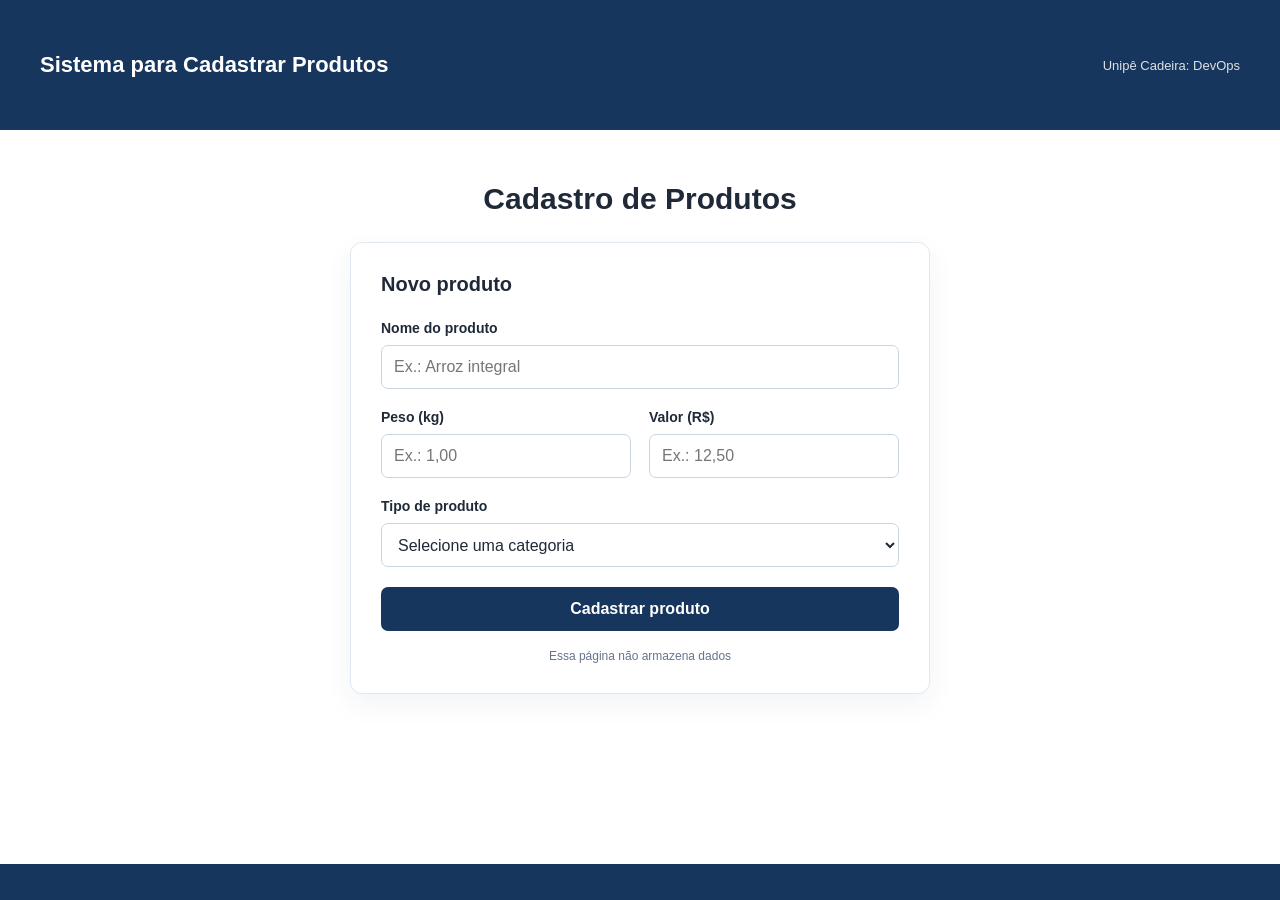
==== index.html @ 9c3f0280 "site finalizado" ====
<!DOCTYPE html>
<html lang="pt-BR">
<head>
    <meta charset="UTF-8">
    <meta name="viewport" content="width=device-width, initial-scale=1.0">
    <title>Cadastro de Produtos</title>
    <link rel="stylesheet" href="style.css">
</head>
<body>
<header class="cabecalho">
    <div class="container cabecalho-conteudo">

        <span class="marca">Sistema para Cadastrar Produtos</span>

        <span class="identificacao">Unipê Cadeira: DevOps</span>

    </div>
</header>

    <main class="container conteudo-principal">
        <div class="introducao">
            <h1>Cadastro de Produtos</h1>
        </div>

        <section class="painel" aria-labelledby="titulo-formulario">
            <h2 id="titulo-formulario">Novo produto</h2>
            <form action="#" method="get">
                <div class="campo">
                    <label for="nome">Nome do produto</label>
                    <input type="text" id="nome" name="nome" placeholder="Ex.: Arroz integral" required>
                </div>

                <div class="linha-campos">
                    <div class="campo">
                        <label for="peso">Peso (kg)</label>
                        <input type="number" id="peso" name="peso" min="0.01" step="0.01" placeholder="Ex.: 1,00" required>
                    </div>
                    <div class="campo">
                        <label for="valor">Valor (R$)</label>
                        <input type="number" id="valor" name="valor" min="0.01" step="0.01" placeholder="Ex.: 12,50" required>
                    </div>
                </div>

                <div class="campo">
                    <label for="tipo">Tipo de produto</label>
                    <select id="tipo" name="tipo" required>
                        <option value="" selected disabled>Selecione uma categoria</option>
                        <option value="alimento">Alimento</option>
                        <option value="bebida">Bebida</option>
                        <option value="limpeza">Limpeza</option>
                        <option value="eletronico">Eletrônico</option>
                        <option value="outro">Outro</option>
                    </select>
                </div>

                <button type="submit">Cadastrar produto</button>
            </form>
            <p class="observacao">Essa página não armazena dados</p>
        </section>
    </main>

    <footer class="rodape">
        <div class="container">
        </div>
    </footer>
</body>
</html>
---- style.css ----
:root {
    --cor-fundo: white;
    --cor-cabecalho: #17365d;
    --cor-rodape: #17365d;
    --cor-botao: #17365d;
    --cor-texto: #1f2937;
}

* {
    box-sizing: border-box;
}

body {
    margin: 0;
    min-height: 100vh;
    display: flex;
    flex-direction: column;
    background-color: var(--cor-fundo);
    color: var(--cor-texto);
    font-family: Arial, Helvetica, sans-serif;
}

.cabecalho {
    background-color: var(--cor-cabecalho);
    color: white;
    padding: 20px 30px;
}

.cabecalho-conteudo {
    display: grid;
    grid-template-columns: 1fr 2fr 1fr;
    align-items: center;
    gap: 20px;

    width: 100%;
    max-width: 1200px;
    min-height: 90px;
    margin: 0 auto;
}

.cabecalho-conteudo img {
    grid-column: 1;
    grid-row: 1;

    width: 280px;
    height: 115px;
    max-width: 100%;

    object-fit: cover;
    object-position: center;
    justify-self: start;
}

.marca {
    grid-column: 2;
    grid-row: 1;

    font-size: 22px;
    font-weight: bold;
    text-align: center;
}

.identificacao {
    grid-column: 3;
    grid-row: 1;

    font-size: 13px;
    text-align: right;
    opacity: 0.85;
}

@media (max-width: 600px) {
    .cabecalho-conteudo {
        grid-template-columns: 1fr;
        justify-items: center;
        gap: 12px;
    }

    .cabecalho-conteudo img,
    .marca,
    .identificacao {
        grid-column: 1;
        grid-row: auto;
        text-align: center;
    }
}

.cabecalho-conteudo {
    display: flex;
    justify-content: space-between;
    align-items: center;
    gap: 12px;
}

.marca {
    font-size: 22px;
    font-weight: bold;
}

.identificacao {
    font-size: 13px;
    opacity: 0.85;
}

.conteudo-principal {
    flex: 1;
    padding: 52px 0 64px;
}

.introducao {
    text-align: center;
    margin-bottom: 26px;
}

h1 {
    margin: 0 0 12px;
    font-size: 30px;
}

.introducao p {
    margin: 0;
    color: #637083;
    line-height: 1.5;
}

.painel {
    max-width: 580px;
    margin: 0 auto;
    padding: 30px;
    background-color: white;
    border: 1px solid #e2e8f0;
    border-radius: 12px;
    box-shadow: 0 10px 28px rgba(23, 54, 93, 0.06);
}

.painel h2 {
    margin: 0 0 24px;
    font-size: 20px;
}

.campo {
    display: flex;
    flex: 1;
    flex-direction: column;
    gap: 9px;
    margin-bottom: 20px;
}

.campo label {
    font-size: 14px;
    font-weight: bold;
}

.logo {
    width: 70px;
    height: 70px;
    object-fit: contain;
}

.campo input,
.campo select {
    width: 100%;
    height: 44px;
    padding: 0 12px;
    border: 1px solid #cbd5e1;
    border-radius: 7px;
    background-color: white;
    color: var(--cor-texto);
    font: inherit;
}

.campo input:focus,
.campo select:focus {
    outline: 2px solid #93c5fd;
    outline-offset: 1px;
}

.linha-campos {
    display: flex;
    gap: 18px;
}

button {
    width: 100%;
    padding: 13px;
    border: 0;
    border-radius: 7px;
    background-color: var(--cor-botao);
    color: white;
    font: inherit;
    font-weight: bold;
    cursor: pointer;
}

button:hover {
    filter: brightness(0.9);
}

.observacao {
    margin: 18px 0 0;
    color: #64748b;
    font-size: 12px;
    text-align: center;
}

.rodape {
    background-color: var(--cor-rodape);
    color: white;
    padding: 18px 0;
    text-align: center;
    font-size: 13px;
}

.rodape p {
    margin: 0;
}

@media (max-width: 540px) {
    .linha-campos {
        flex-direction: column;
        align-items: stretch;
    }

    .painel {
        padding: 24px 20px;
    }

    h1 {
        font-size: 26px;
    }
}
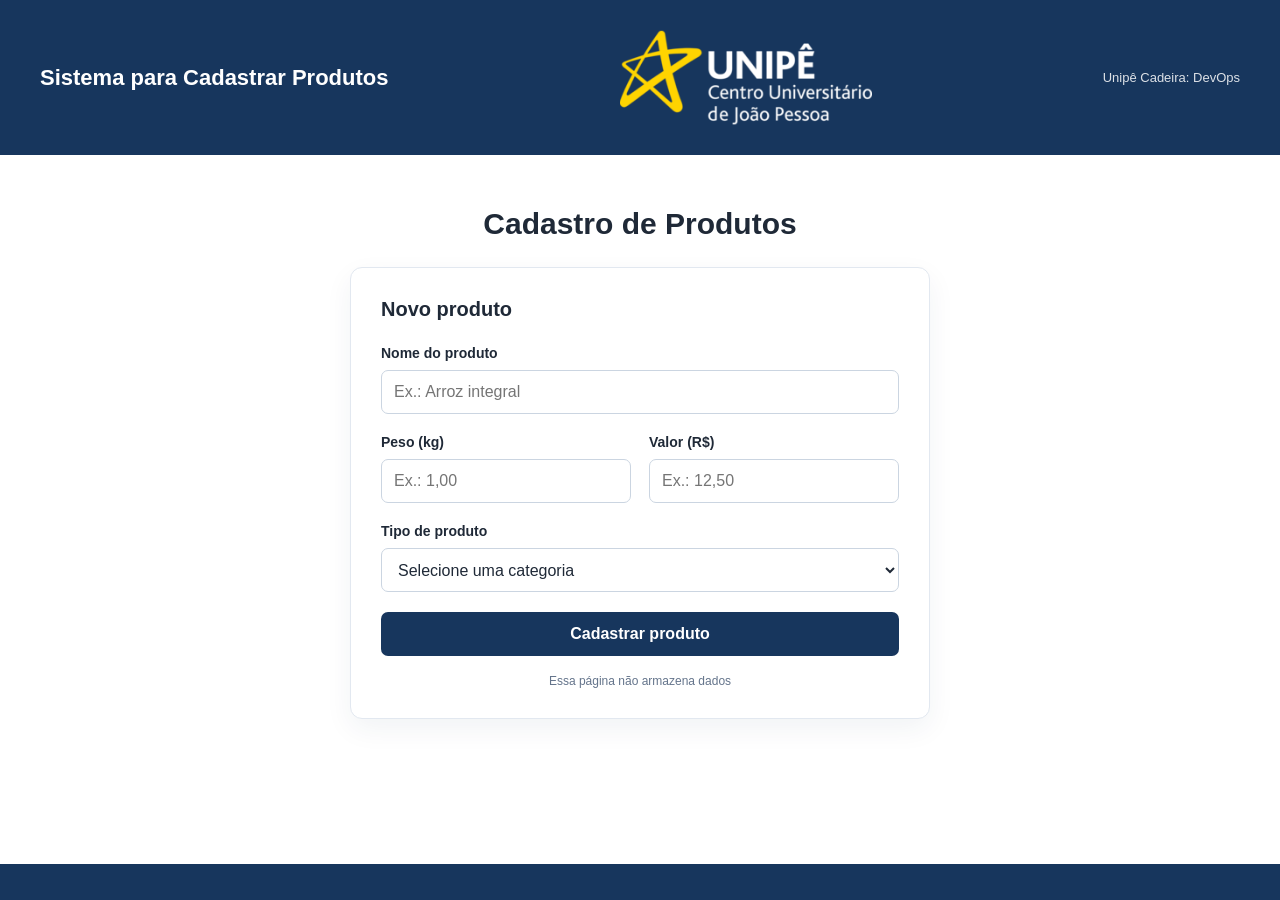
==== commit 7bdb64de: "Teste de imagem" ====
--- a/index.html
+++ b/index.html
@@ -11,6 +11,8 @@
     <div class="container cabecalho-conteudo">
 
         <span class="marca">Sistema para Cadastrar Produtos</span>
+
+        <img src="imagens/logo.png" alt="Logo UNIPÊ">
 
         <span class="identificacao">Unipê Cadeira: DevOps</span>
 
@@ -29,7 +31,6 @@
                     <label for="nome">Nome do produto</label>
                     <input type="text" id="nome" name="nome" placeholder="Ex.: Arroz integral" required>
                 </div>
-
                 <div class="linha-campos">
                     <div class="campo">
                         <label for="peso">Peso (kg)</label>
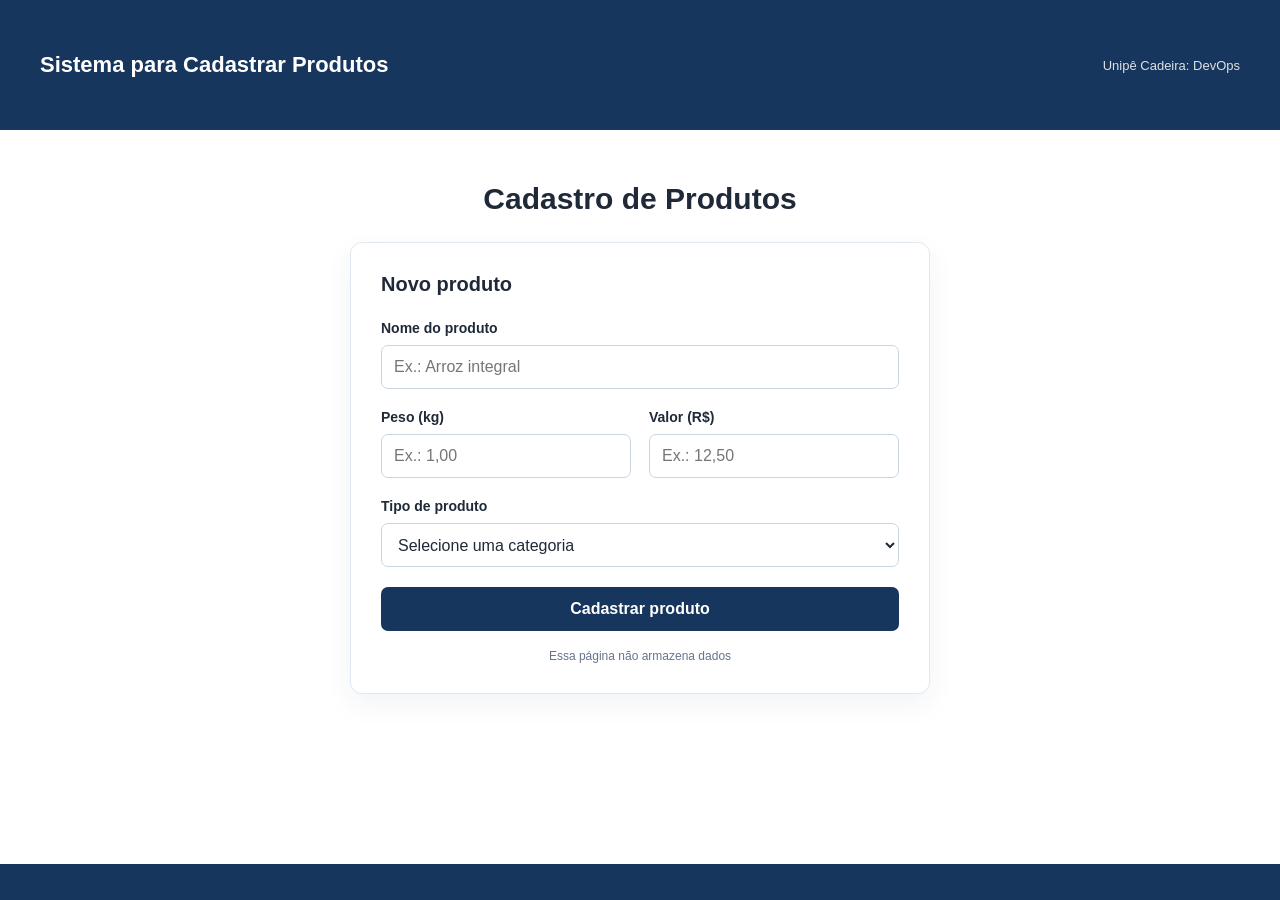
==== commit 27cc5ca0: "Reset do site" ====
--- a/index.html
+++ b/index.html
@@ -11,8 +11,6 @@
     <div class="container cabecalho-conteudo">
 
         <span class="marca">Sistema para Cadastrar Produtos</span>
-
-        <img src="imagens/logo.png" alt="Logo UNIPÊ">
 
         <span class="identificacao">Unipê Cadeira: DevOps</span>
 
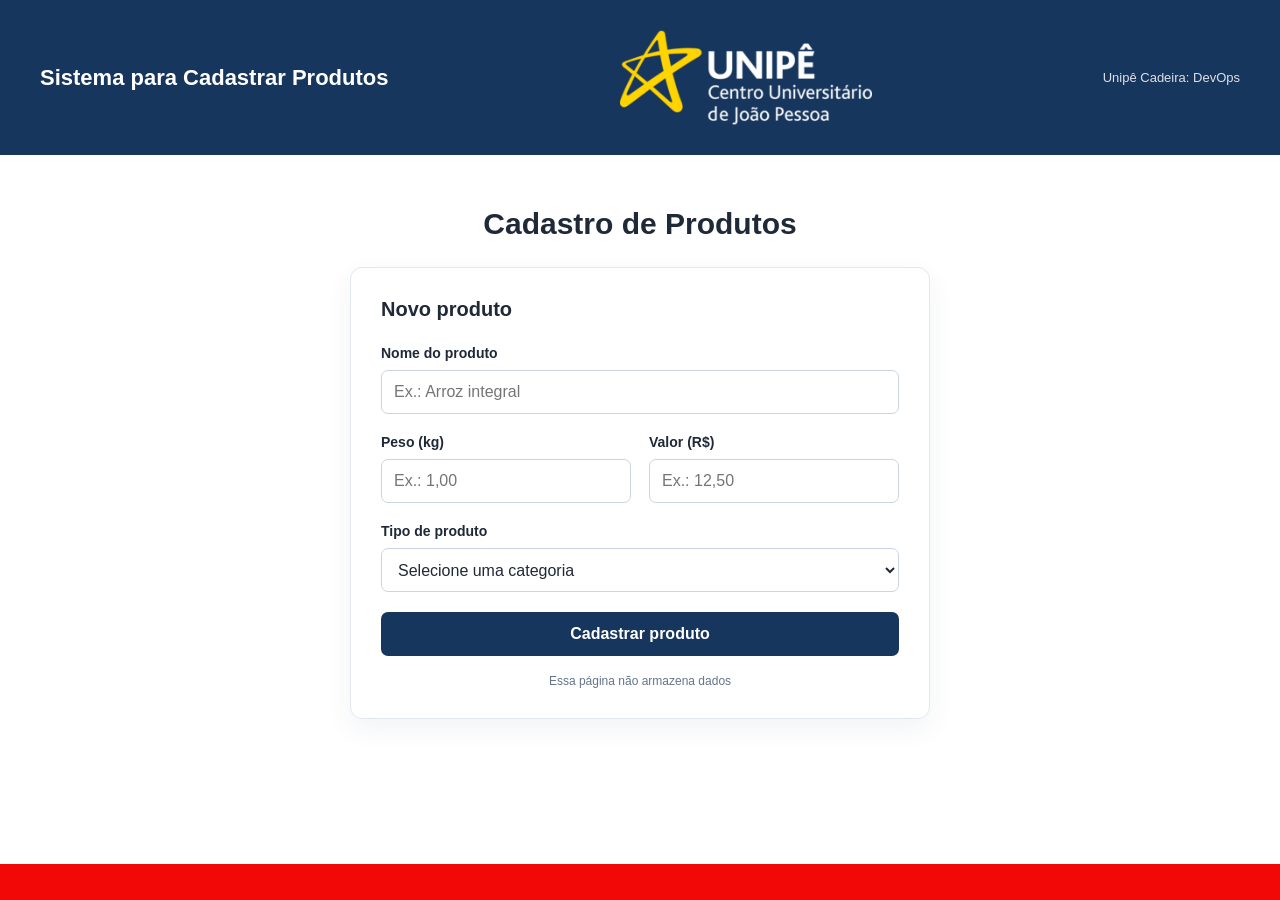
==== commit f5dafb3e: "Alteracoes no site" ====
--- a/index.html
+++ b/index.html
@@ -11,6 +11,8 @@
     <div class="container cabecalho-conteudo">
 
         <span class="marca">Sistema para Cadastrar Produtos</span>
+
+        <img src="imagens/logo.png" alt="Logo UNIPÊ">
 
         <span class="identificacao">Unipê Cadeira: DevOps</span>
 
--- a/style.css
+++ b/style.css
@@ -1,7 +1,7 @@
 :root {
     --cor-fundo: white;
     --cor-cabecalho: #17365d;
-    --cor-rodape: #17365d;
+    --cor-rodape: #f30808;
     --cor-botao: #17365d;
     --cor-texto: #1f2937;
 }
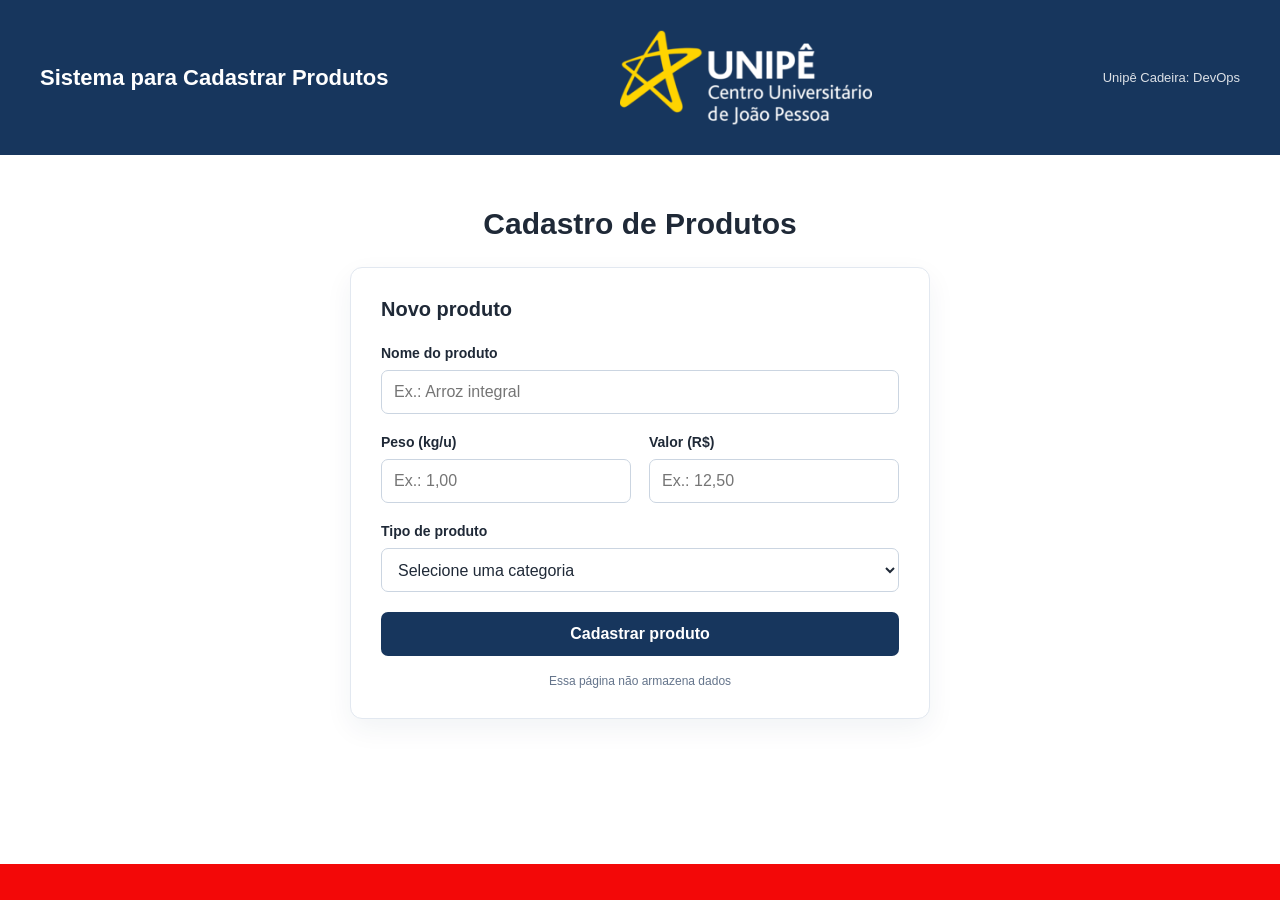
==== commit 05077d5a: "Alteracoes teste" ====
--- a/index.html
+++ b/index.html
@@ -33,7 +33,7 @@
                 </div>
                 <div class="linha-campos">
                     <div class="campo">
-                        <label for="peso">Peso (kg)</label>
+                        <label for="peso">Peso (kg/u)</label>
                         <input type="number" id="peso" name="peso" min="0.01" step="0.01" placeholder="Ex.: 1,00" required>
                     </div>
                     <div class="campo">
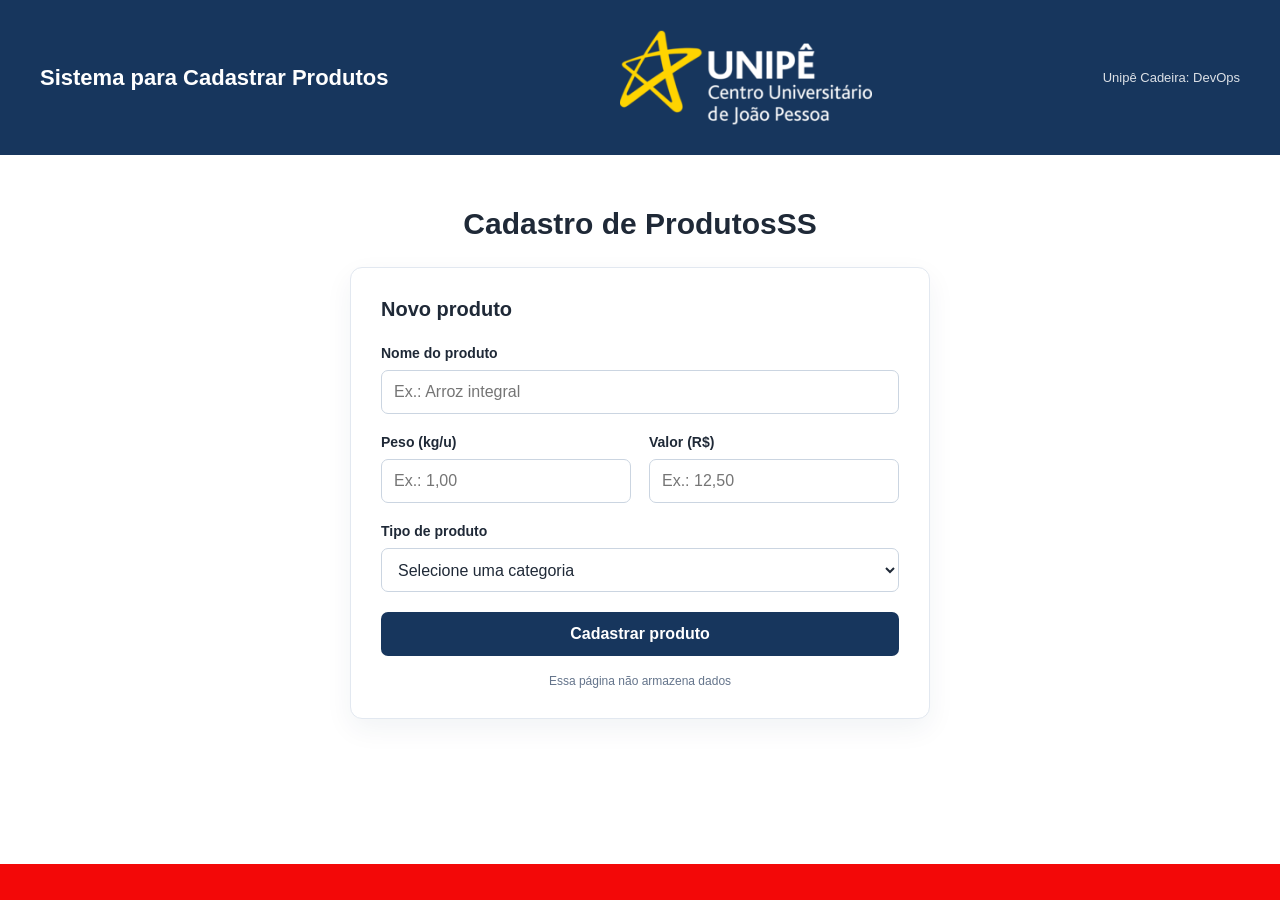
==== commit e642fe5d: "alteracoes" ====
--- a/index.html
+++ b/index.html
@@ -21,7 +21,7 @@
 
     <main class="container conteudo-principal">
         <div class="introducao">
-            <h1>Cadastro de Produtos</h1>
+            <h1>Cadastro de ProdutosSS</h1>
         </div>
 
         <section class="painel" aria-labelledby="titulo-formulario">
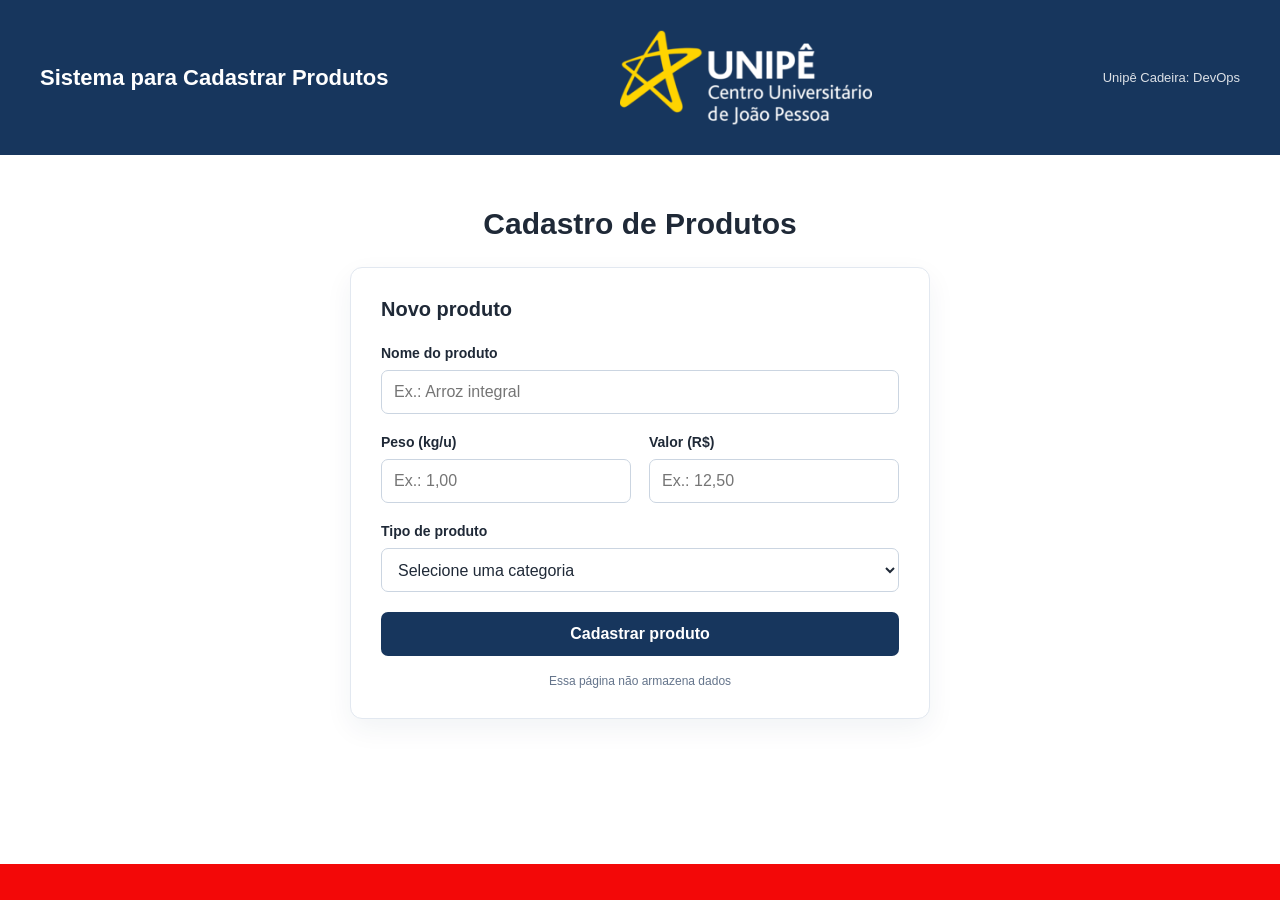
==== commit 0ff4ed04: "alteracao2" ====
--- a/index.html
+++ b/index.html
@@ -21,7 +21,7 @@
 
     <main class="container conteudo-principal">
         <div class="introducao">
-            <h1>Cadastro de ProdutosSS</h1>
+            <h1>Cadastro de Produtos</h1>
         </div>
 
         <section class="painel" aria-labelledby="titulo-formulario">
